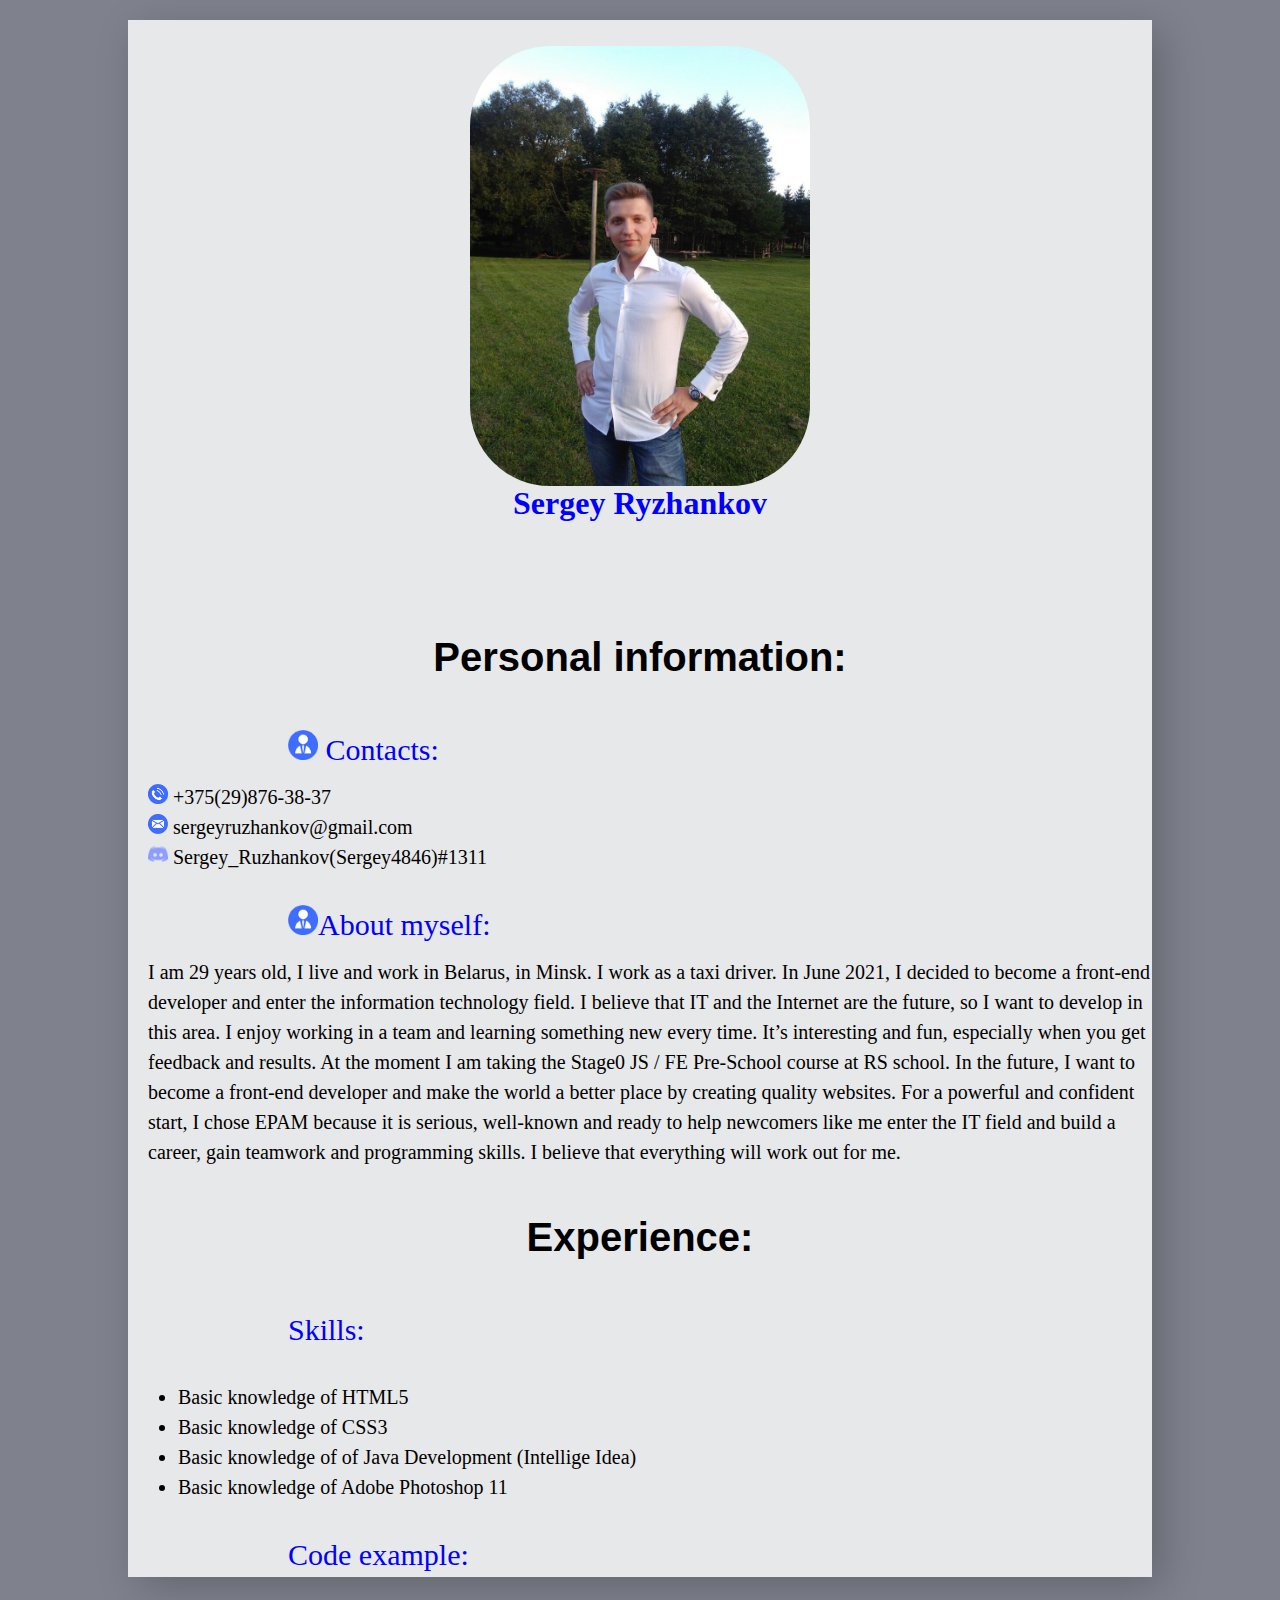
==== index.html @ 4f6778d6 "init: created html CV" ====
<!DOCTYPE html>
<html lang="en">
<head>
    <meta charset="UTF-8">
    <meta http-equiv="X-UA-Compatible" content="IE=edge">
    <meta name="viewport" content="width=device-width, initial-scale=1.0">
    <title>Sergey-Ruzhankov-CV</title>
    <link rel="stylesheet" href="style.css">
</head>
<body>
    <div class="container">          
        <p class="myphoto">
            <img src="./images/photo.jpg" alt="photo" width="340px" height="440px" class="myphoto">        
            </p>    
            <h1 class="colorh1">Sergey Ryzhankov</h1>
            <p class="inform">Personal information:</p>
            <p class="inform2"><img src="./images/contacts.png" width="30px" height="30px"> Contacts:</p>
            <p class="contacts"><img src="./images/phone.png" width="20px" height="20px"> +375(29)876-38-37</p>
            <p class="contacts"><img src="./images/email.png" width="20px" height="20px"> sergeyruzhankov@gmail.com</p>
            <p class="contacts"><img src="./images/discord.png" width="20px" height="=20px"> Sergey_Ruzhankov(Sergey4846)#1311</p>
            <p class="inform2"><img src="./images/contacts.png" width="30px" height="30px">About myself:</p>
            <p class="contacts"> I am 29 years old, I live and work in Belarus, in Minsk. I work as a taxi driver. 
                In June 2021, I decided to become a front-end developer and enter the information technology field. 
                I believe that IT and the Internet are the future, so I want to develop in this area. 
                I enjoy working in a team and learning something new every time. 
                It’s interesting and fun, especially when you get feedback and results. 
                At the moment I am taking the Stage0 JS / FE Pre-School course at RS school. In the future, 
                I want to become a front-end developer and make the world a better place by creating quality websites. 
                For a powerful and confident start, I chose EPAM because it is serious, 
                well-known and ready to help newcomers like me enter the IT field and build a career, 
                gain teamwork and programming skills. I believe that everything will work out for me.</p>
            <p class="inform">Experience:</p>
            <p class="inform2">Skills:</p>
            <ul>
                <li class="skills">Basic knowledge of HTML5</li>
                <li class="skills">Basic knowledge of CSS3</li>
                <li class="skills">Basic knowledge of of Java Development (Intellige Idea)</li>
                <li class="skills">Basic knowledge of Adobe Photoshop 11</li>
            </ul>
            <p class="inform2">Code example:</p>
            



    </div>
   
    
</body>
</html>
---- style.css ----
.container {
    margin: 20px auto;
    width: 1024px;
    line-height: 1.5;
    padding-top: 10px;
    background-color: #e7e8e9;
    box-shadow: 10px 10px 40px -1px rgba(0, 0, 0, 0.23);
   }
   body {
    box-sizing: border-box;
    background-color: #7f828d;
  }
  .myphoto {
    text-align: center;
    border-style: solid;
    border-radius: 80px;
    border: 3px;       
    }
   .colorh1 {
       color: blue;
       text-align: center;
       margin-top: -30px;
       margin-bottom: 100px;
       }
   .inform {
       text-align: center;
       font-size: 40px;
       font-weight: bold;
       font-family: sans-serif;
   }
   .inform2 {
       color: blue;
       margin-left: 160px;
       margin-bottom: 30px;  
       font-size: 30px;     

   }
   .contacts {
       font-size: 20px;
       margin-left: 20px;
       margin-top: -20px;
   }
   .skills {
       font-size: 20px;
       margin-left: 10px;
   }
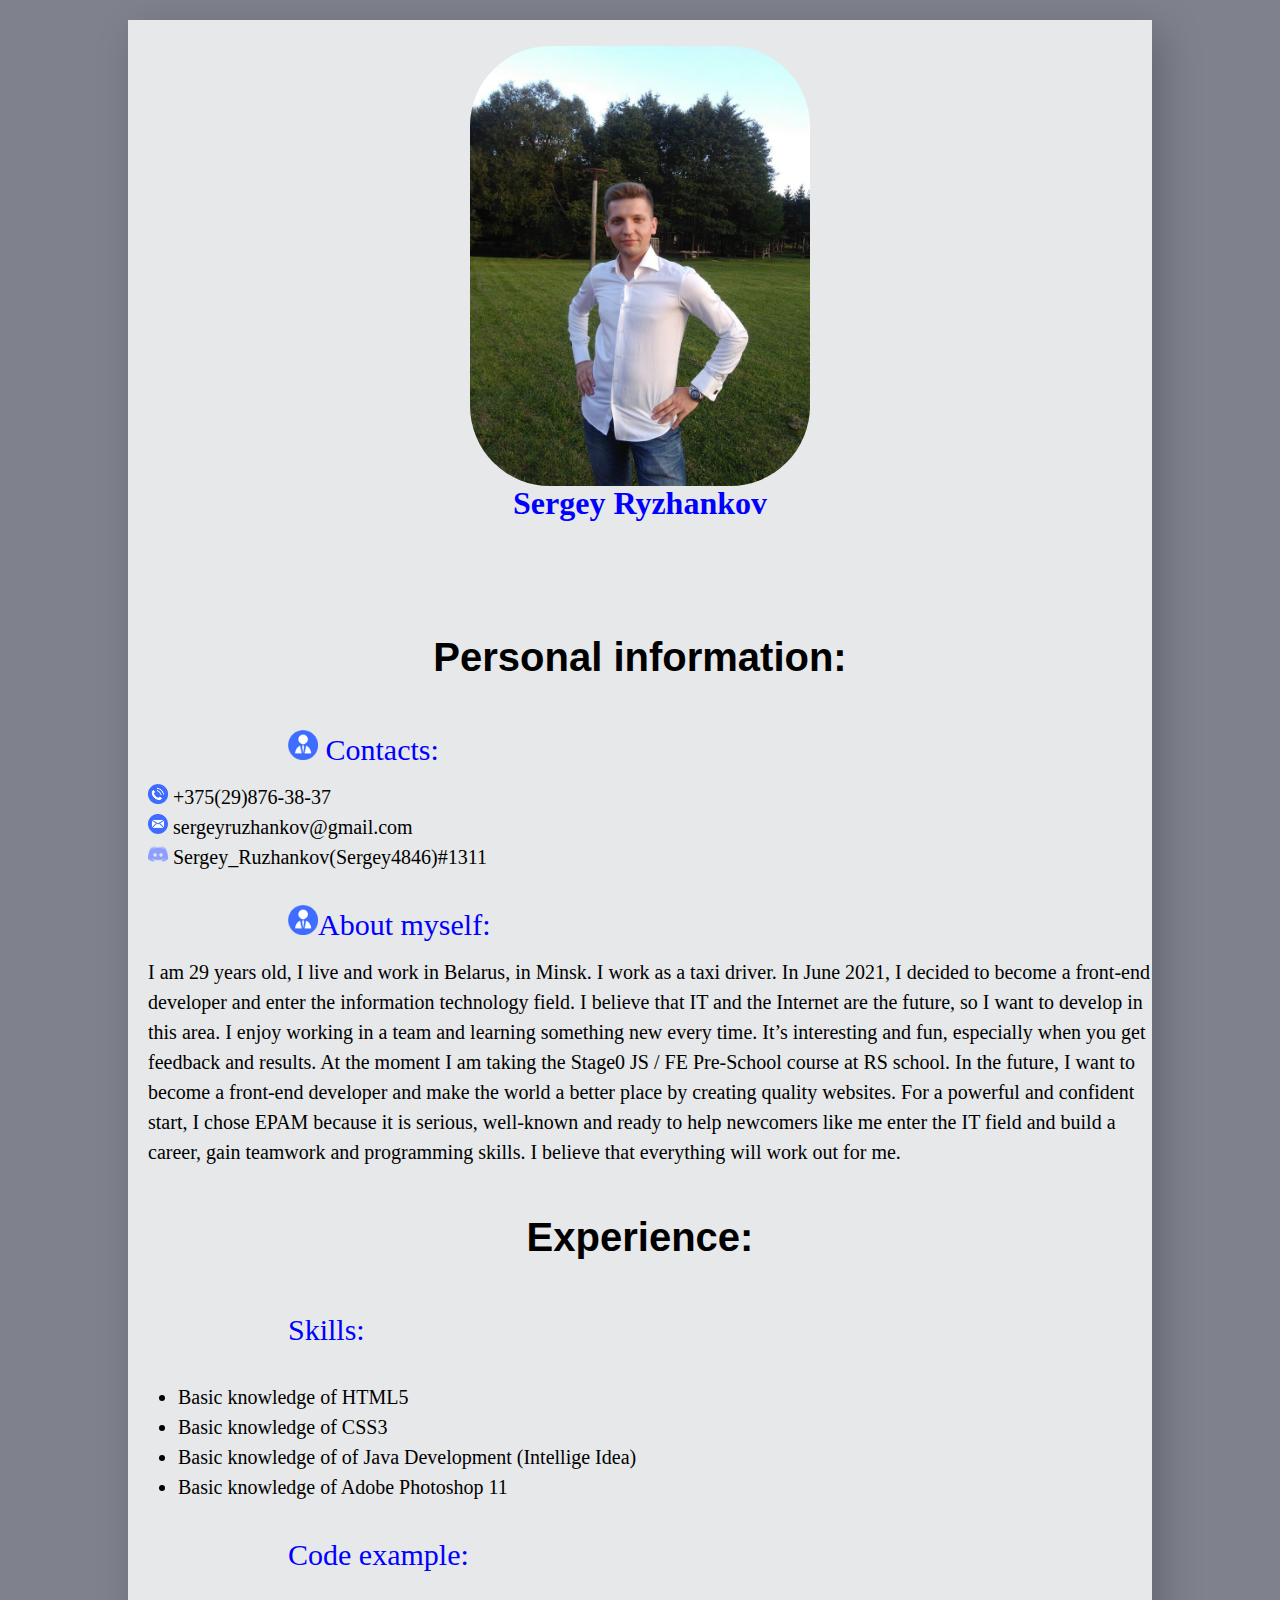
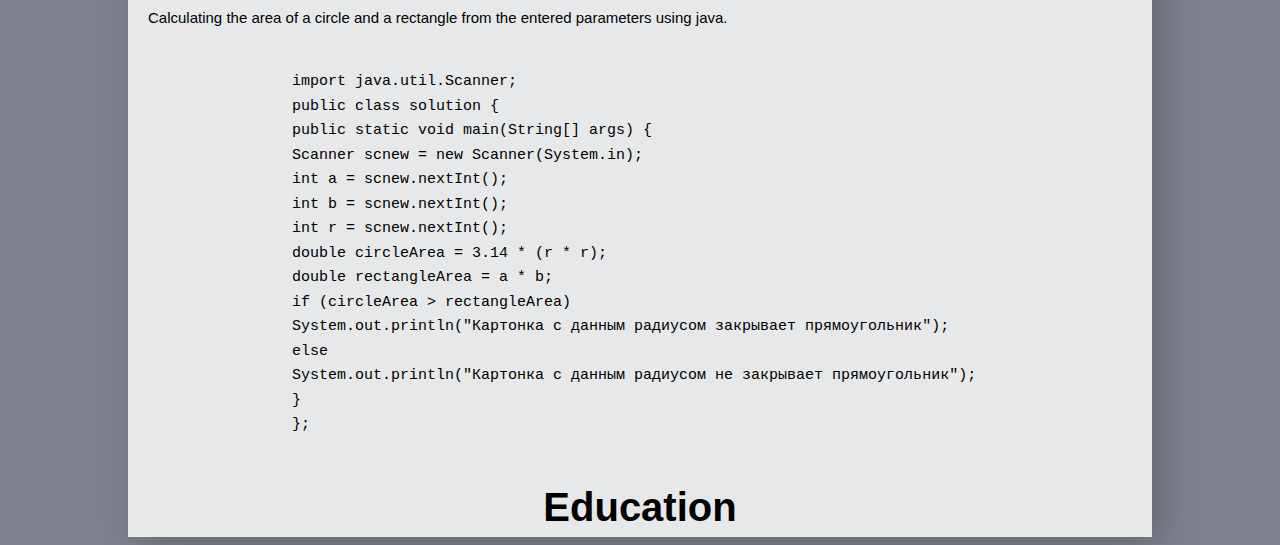
==== commit 1da7585e: "init:create html CV" ====
--- a/index.html
+++ b/index.html
@@ -38,6 +38,25 @@
                 <li class="skills">Basic knowledge of Adobe Photoshop 11</li>
             </ul>
             <p class="inform2">Code example:</p>
+            <p class="code">Calculating the area of ​​a circle and a rectangle from the entered parameters using java.</p>
+            <pre class="code" ><code>
+                import java.util.Scanner;
+                public class solution {
+                public static void main(String[] args) {
+                Scanner scnew = new Scanner(System.in);
+                int a = scnew.nextInt();
+                int b = scnew.nextInt();
+                int r = scnew.nextInt();
+                double circleArea = 3.14 * (r * r);
+                double rectangleArea = a * b;
+                if (circleArea > rectangleArea)
+                System.out.println("Картонка с данным радиусом закрывает прямоугольник");
+                else
+                System.out.println("Картонка с данным радиусом не закрывает прямоугольник");
+                }
+                }; </code></pre>
+                <p class="inform">Education</p>
+
             
 
 
--- a/style.css
+++ b/style.css
@@ -43,4 +43,9 @@
    .skills {
        font-size: 20px;
        margin-left: 10px;
+   }
+   .code{
+       margin-left: 20px;
+       font-family: sans-serif;
+       font-size: 15px;
    }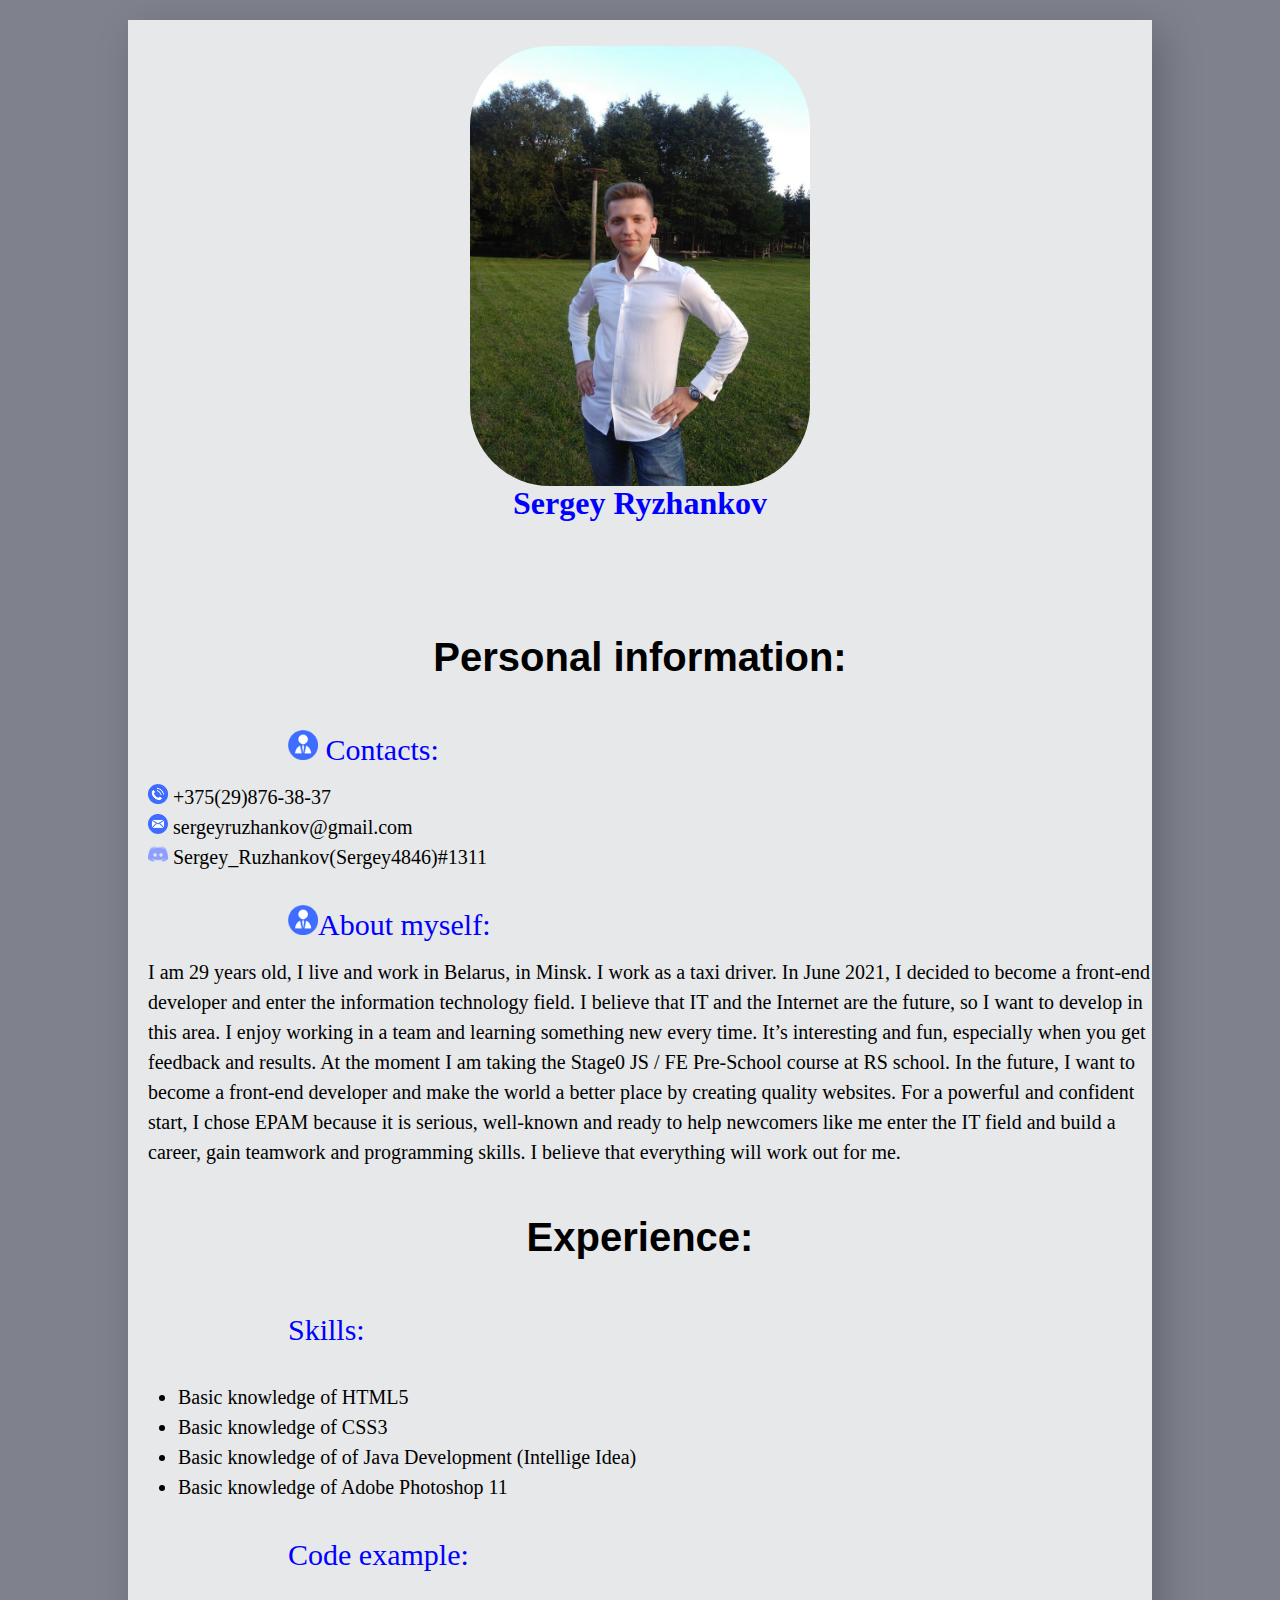
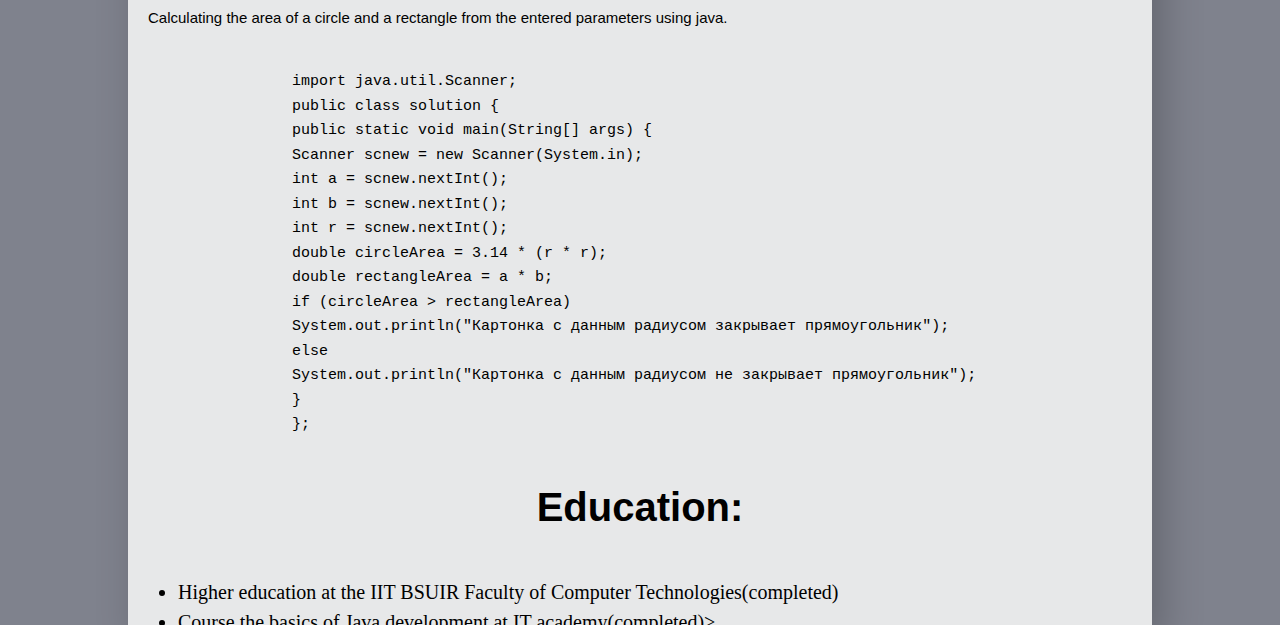
==== commit 5192825a: "init: create html CV" ====
--- a/index.html
+++ b/index.html
@@ -55,7 +55,12 @@
                 System.out.println("Картонка с данным радиусом не закрывает прямоугольник");
                 }
                 }; </code></pre>
-                <p class="inform">Education</p>
+                <p class="inform">Education:</p>
+                <ul>
+                    <li class="skills">Higher education at the IIT BSUIR Faculty of Computer Technologies(completed)</li>
+                    <li class="skills">Course the basics of Java development at IT academy(completed)></li>
+                    
+                </ul>
 
             
 
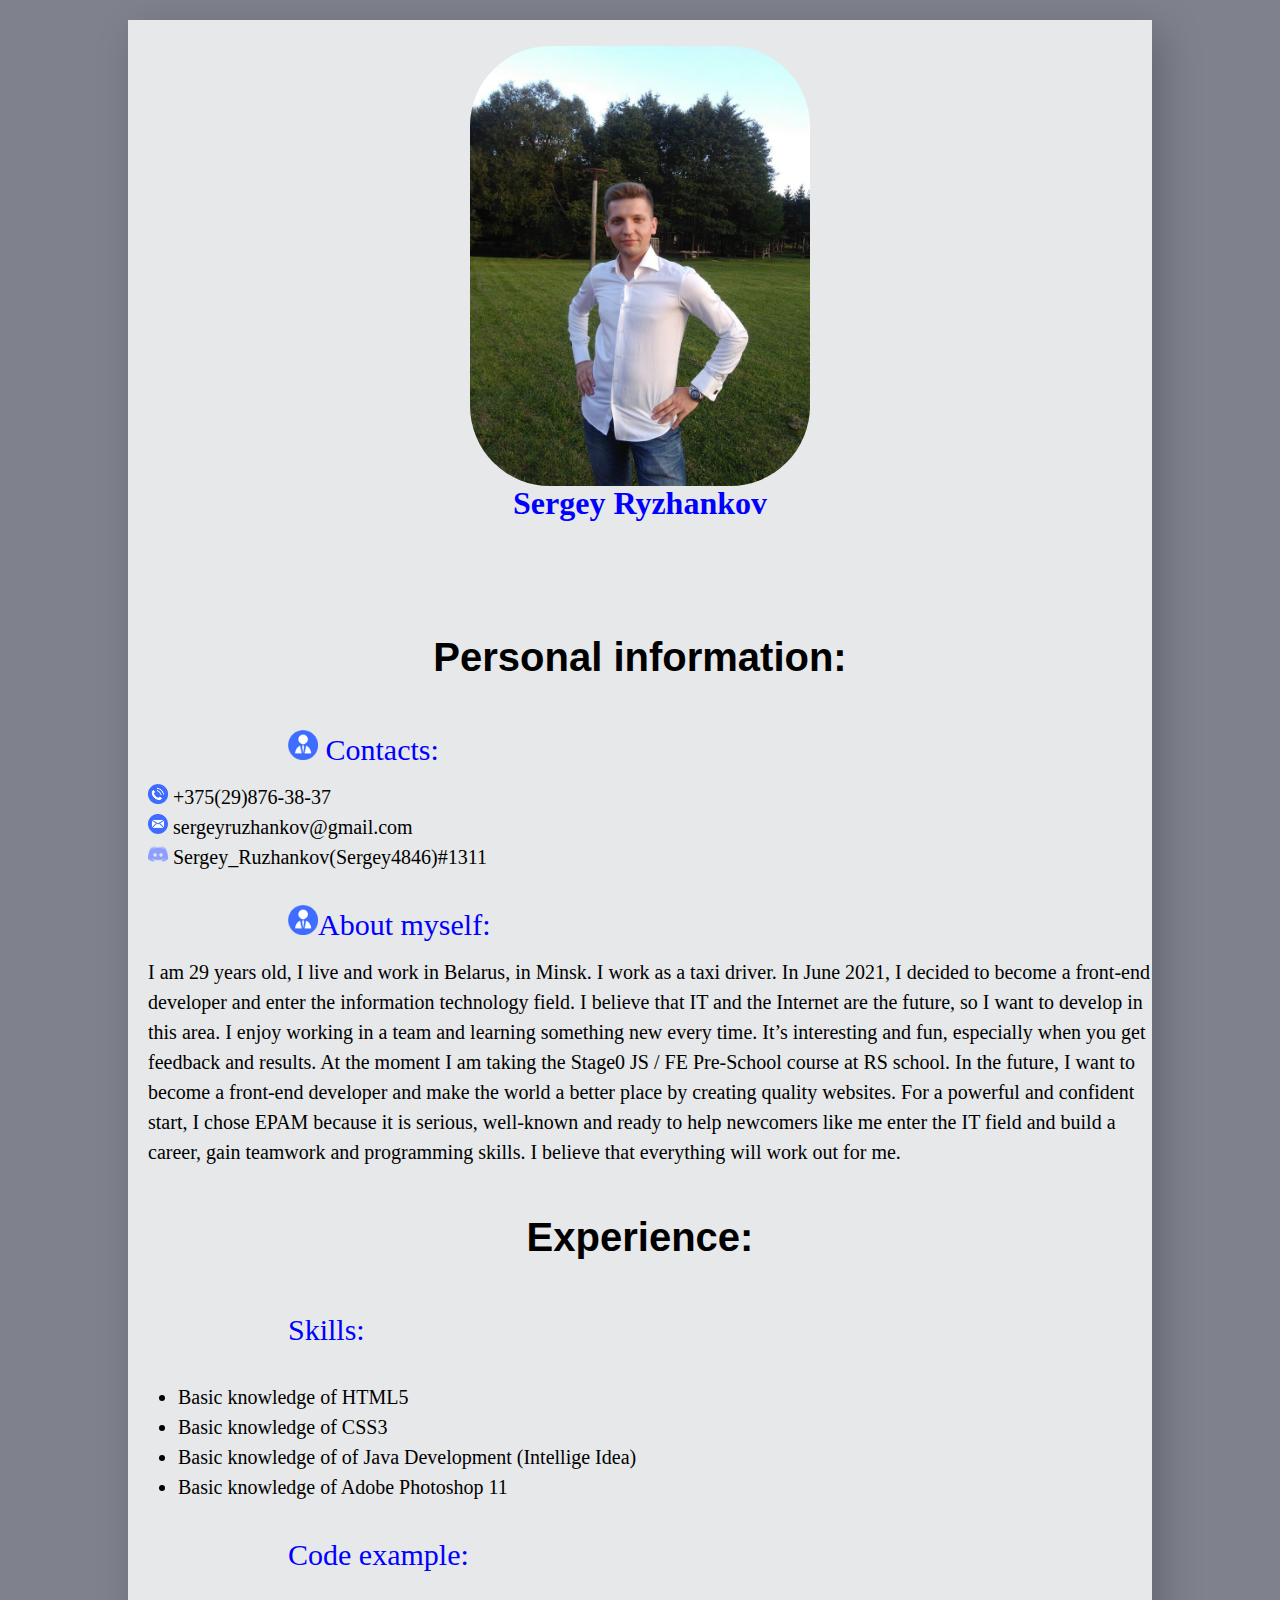
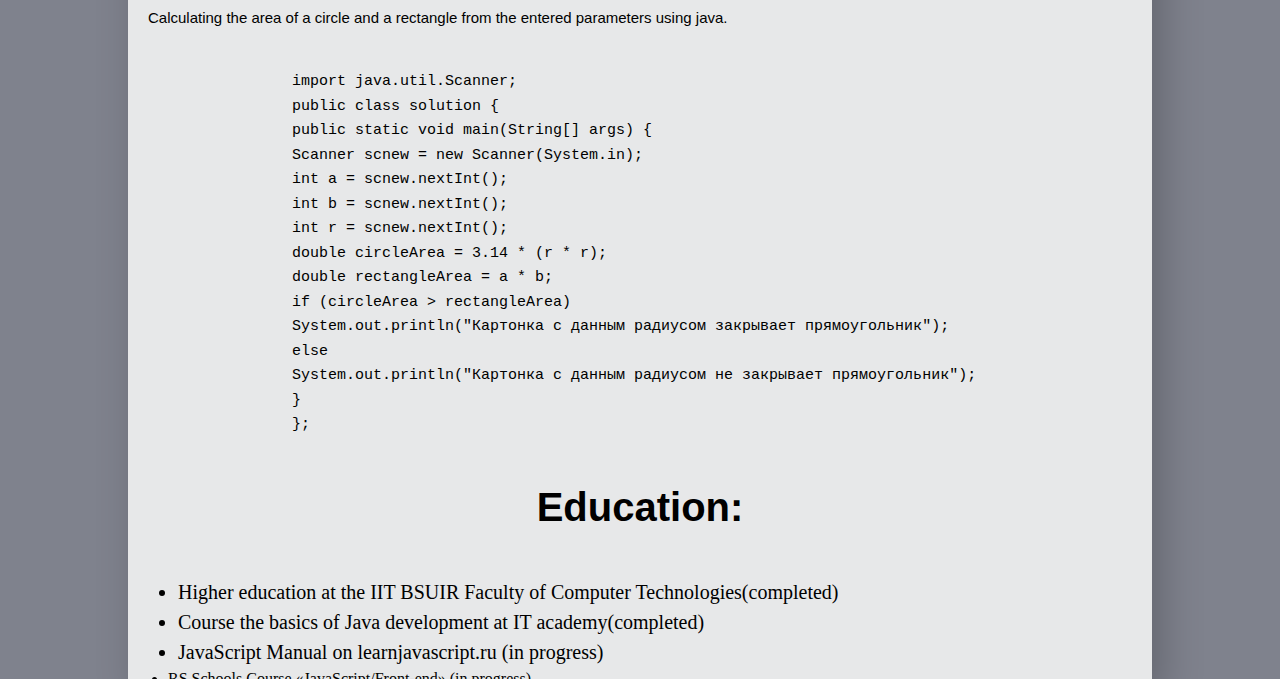
==== commit 18ee7478: "fix: fixed html CV" ====
--- a/index.html
+++ b/index.html
@@ -58,8 +58,9 @@
                 <p class="inform">Education:</p>
                 <ul>
                     <li class="skills">Higher education at the IIT BSUIR Faculty of Computer Technologies(completed)</li>
-                    <li class="skills">Course the basics of Java development at IT academy(completed)></li>
-                    
+                    <li class="skills">Course the basics of Java development at IT academy(completed)</li>
+                    <li class="skills">JavaScript Manual on learnjavascript.ru (in progress)</li>
+                    <li>RS Schools Course «JavaScript/Front-end» (in progress)</li>                    
                 </ul>
 
             
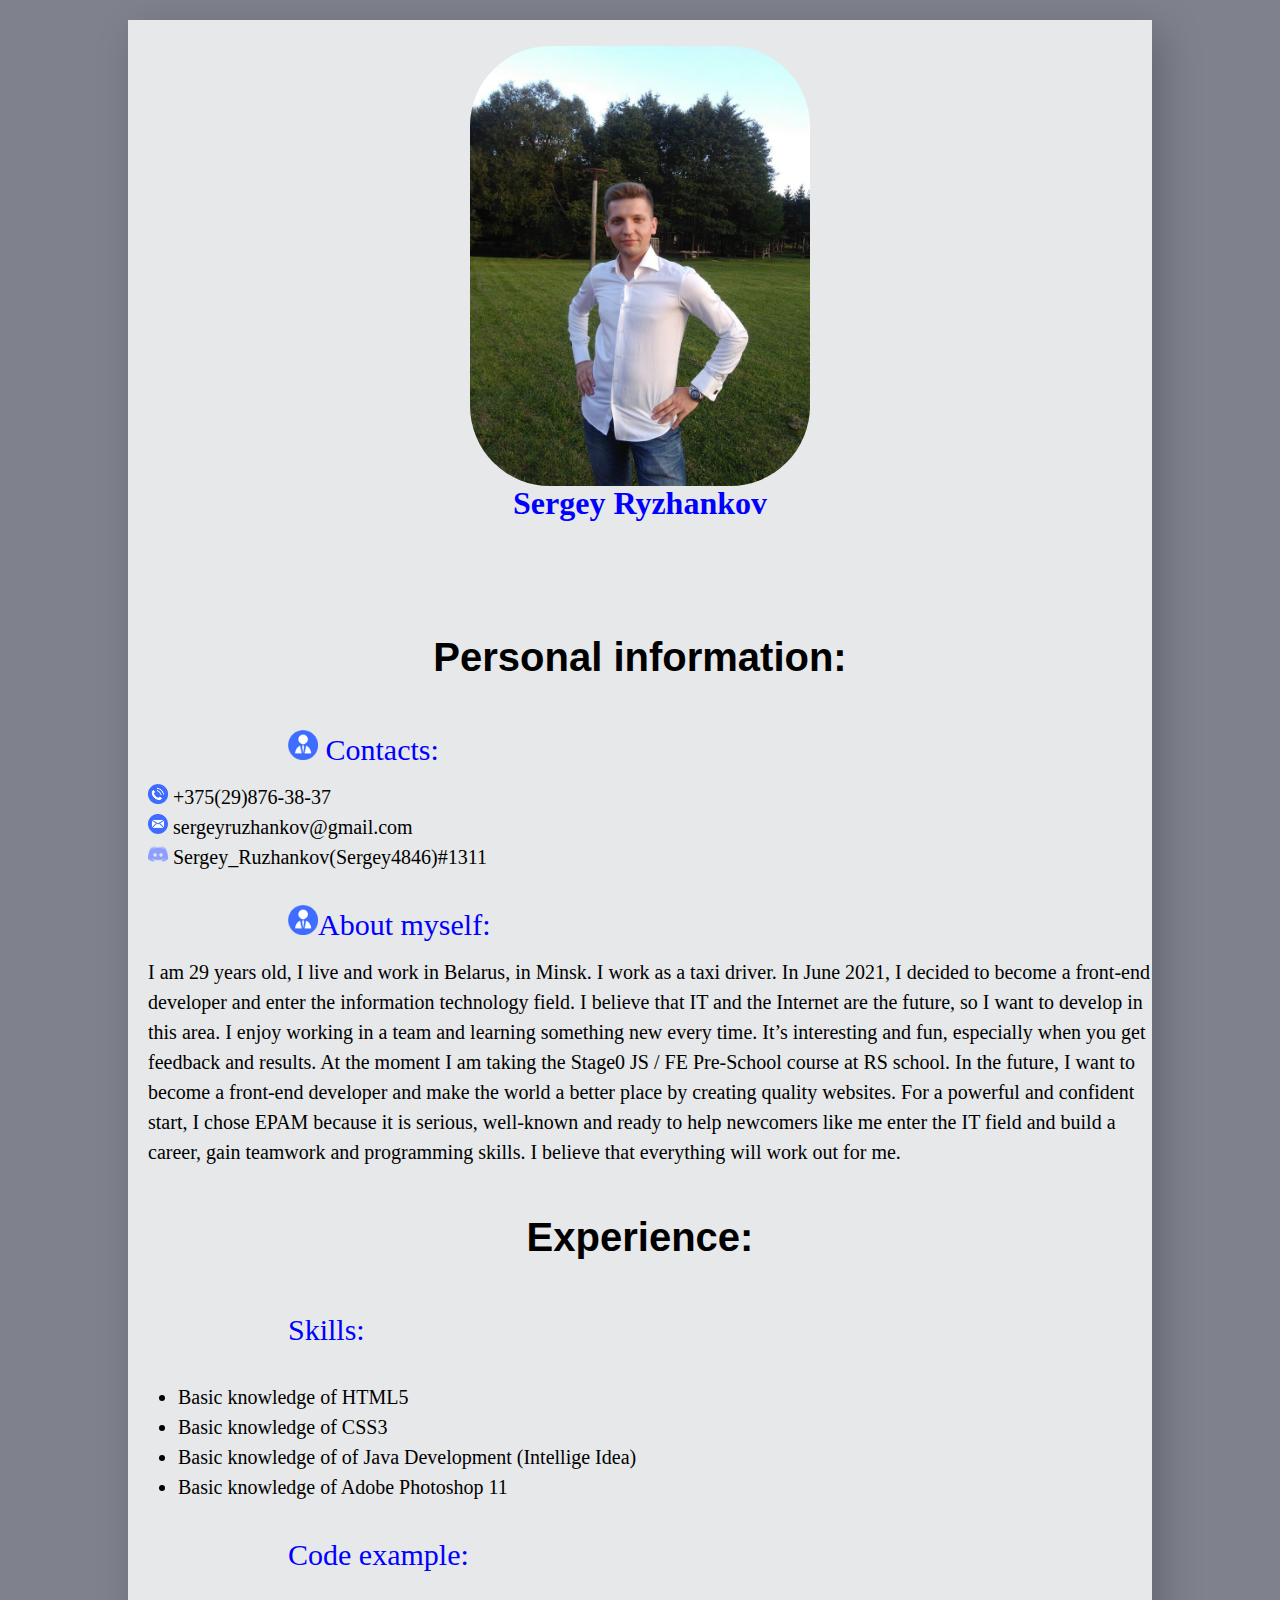
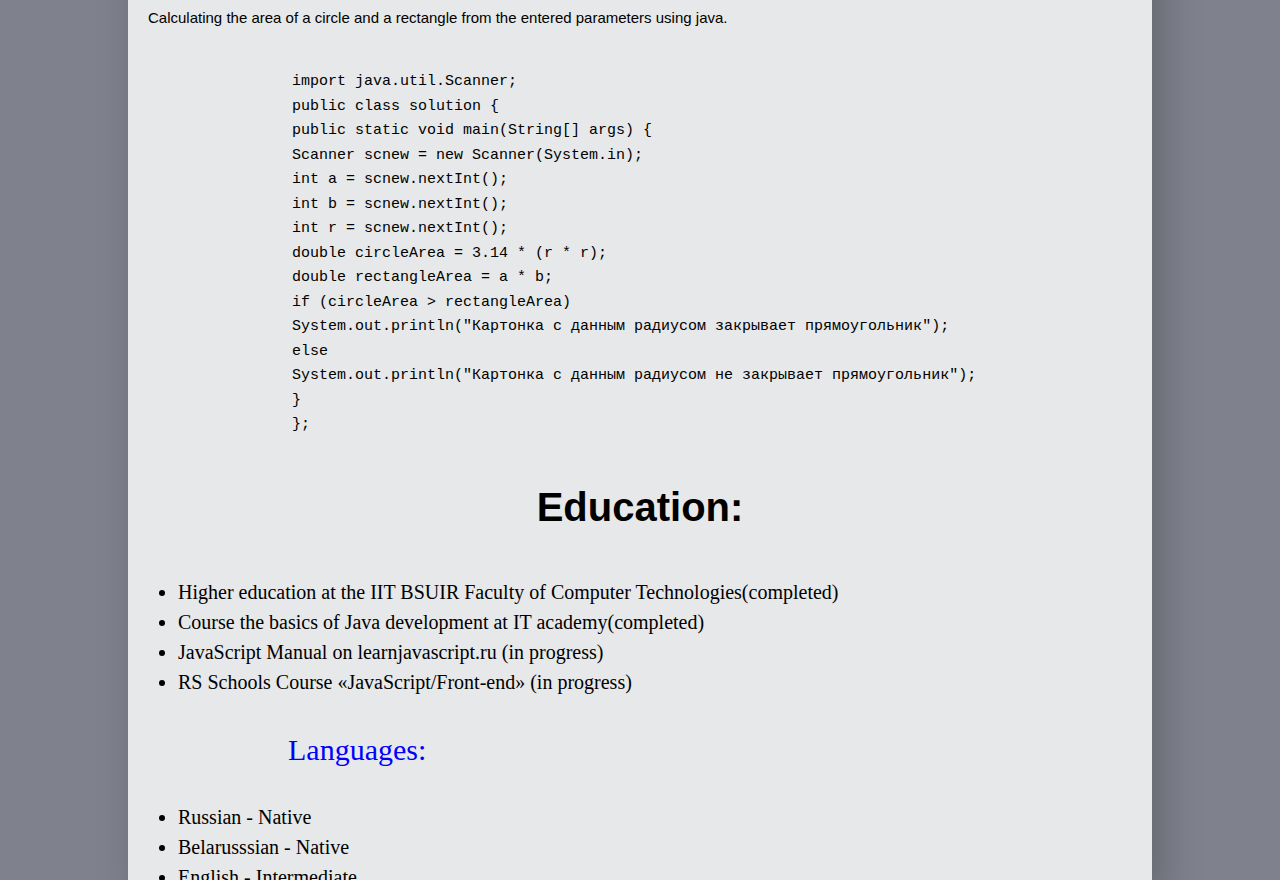
==== commit ca3d30e0: "fix: fixed mistakes on  html CV" ====
--- a/index.html
+++ b/index.html
@@ -60,7 +60,13 @@
                     <li class="skills">Higher education at the IIT BSUIR Faculty of Computer Technologies(completed)</li>
                     <li class="skills">Course the basics of Java development at IT academy(completed)</li>
                     <li class="skills">JavaScript Manual on learnjavascript.ru (in progress)</li>
-                    <li>RS Schools Course «JavaScript/Front-end» (in progress)</li>                    
+                    <li class="skills">RS Schools Course «JavaScript/Front-end» (in progress)</li>                    
+                </ul>
+                <p class="inform2">Languages:</p>
+                <ul>
+                    <li class="skills">Russian - Native</li>
+                    <li class="skills">Belarusssian - Native</li>
+                    <li class="skills">English - Intermediate</li>
                 </ul>
 
             
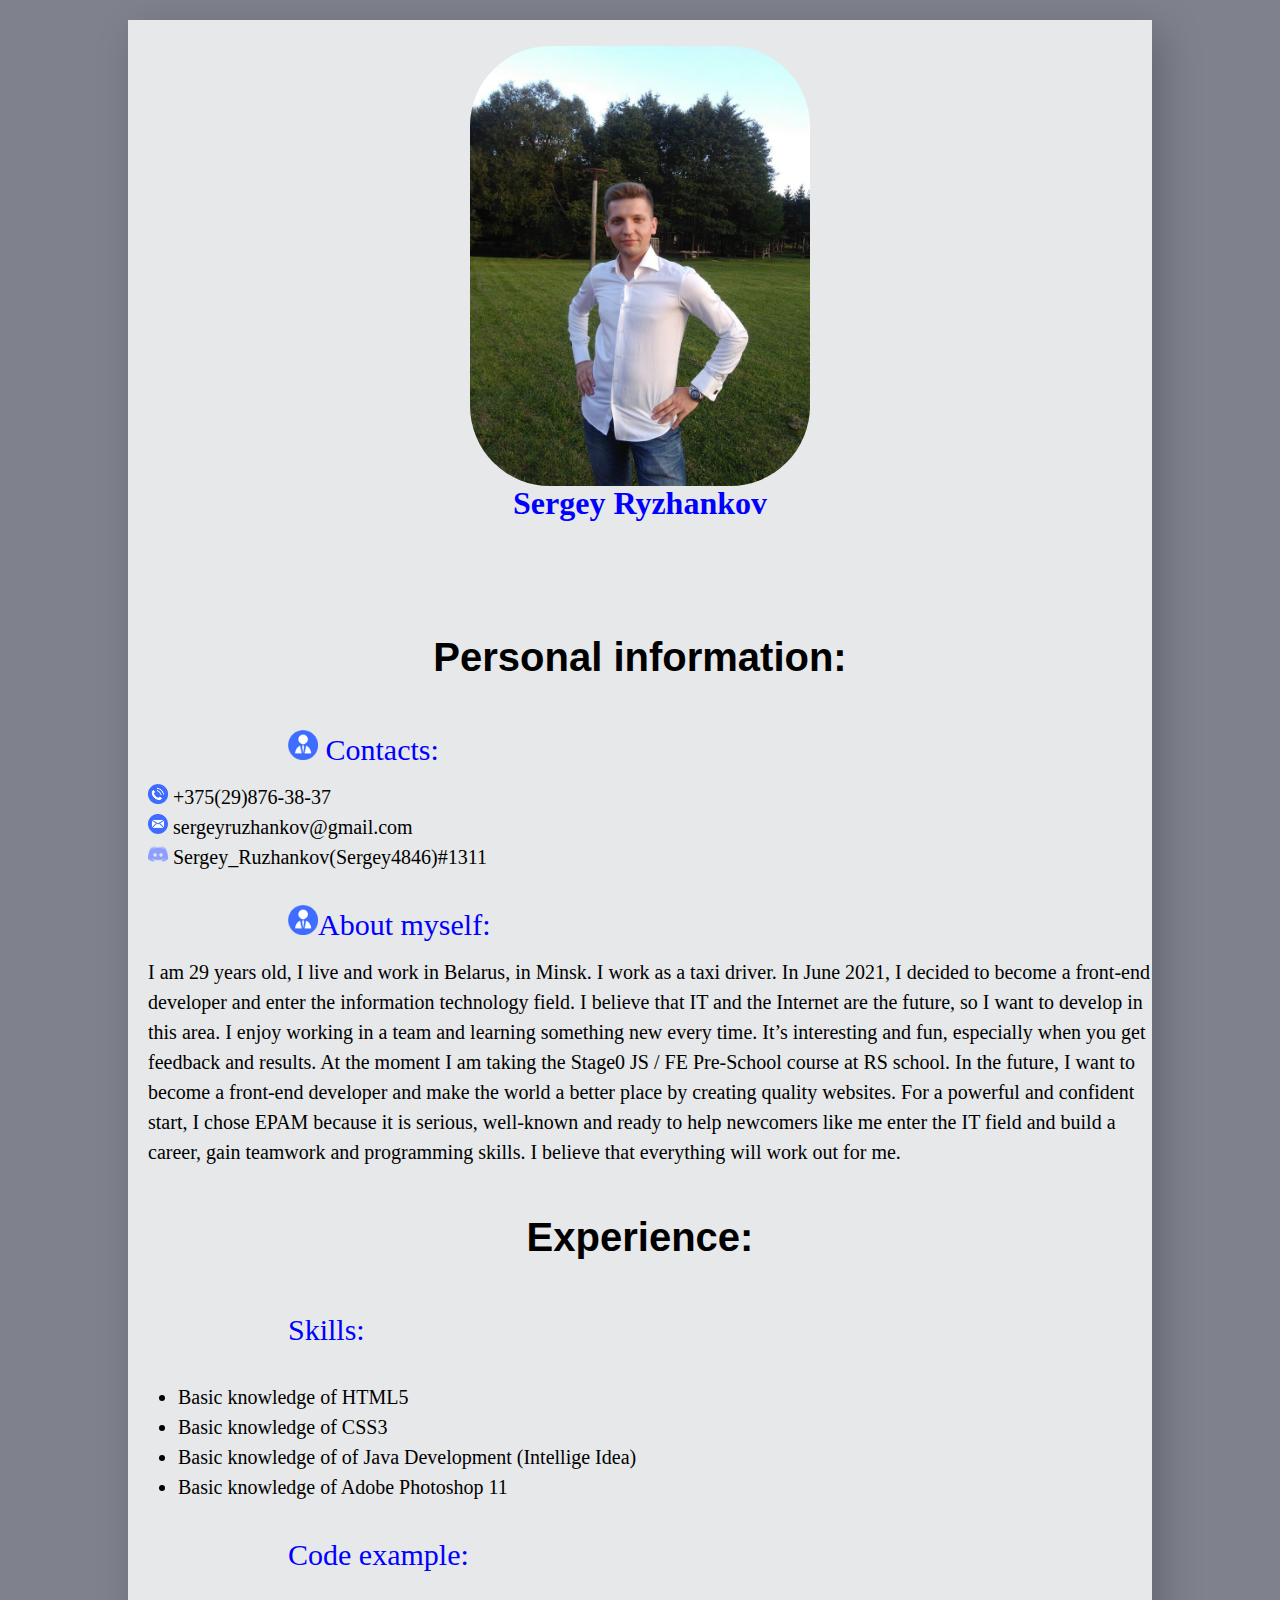
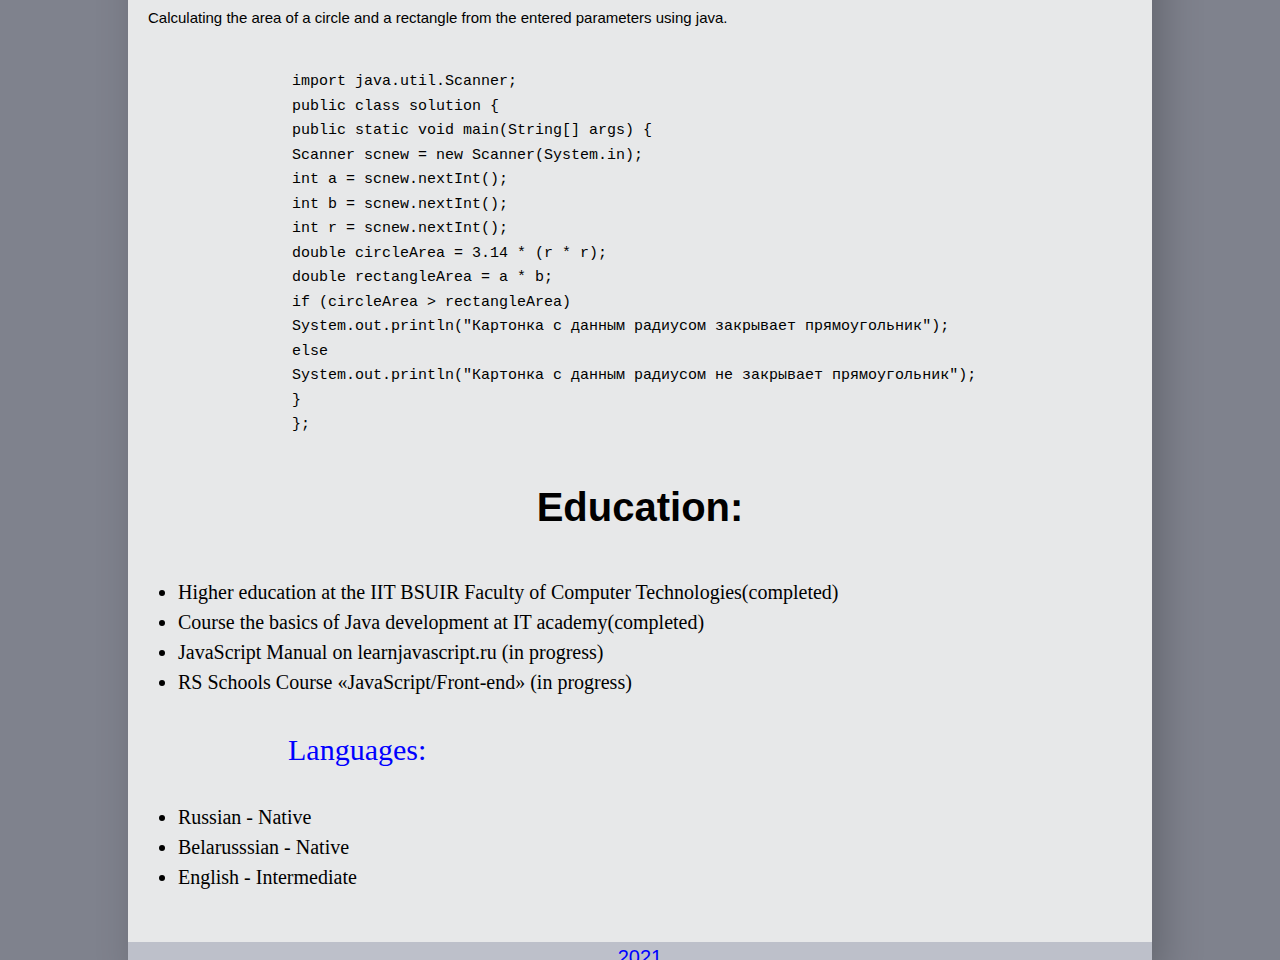
==== commit 861e6427: "fix: fixed mistakes on  html CV" ====
--- a/index.html
+++ b/index.html
@@ -68,11 +68,7 @@
                     <li class="skills">Belarusssian - Native</li>
                     <li class="skills">English - Intermediate</li>
                 </ul>
-
-            
-
-
-
+                <footer class="footer">2021</footer>       
     </div>
    
     
--- a/style.css
+++ b/style.css
@@ -48,4 +48,13 @@
        margin-left: 20px;
        font-family: sans-serif;
        font-size: 15px;
+   }
+   .footer{
+       background-color: #bdc0ca;
+       font-family: Arial;
+       font-size: 20px;
+       font-style: initial;
+       color: blue;
+       text-align: center;
+       margin-top: 50px;
    }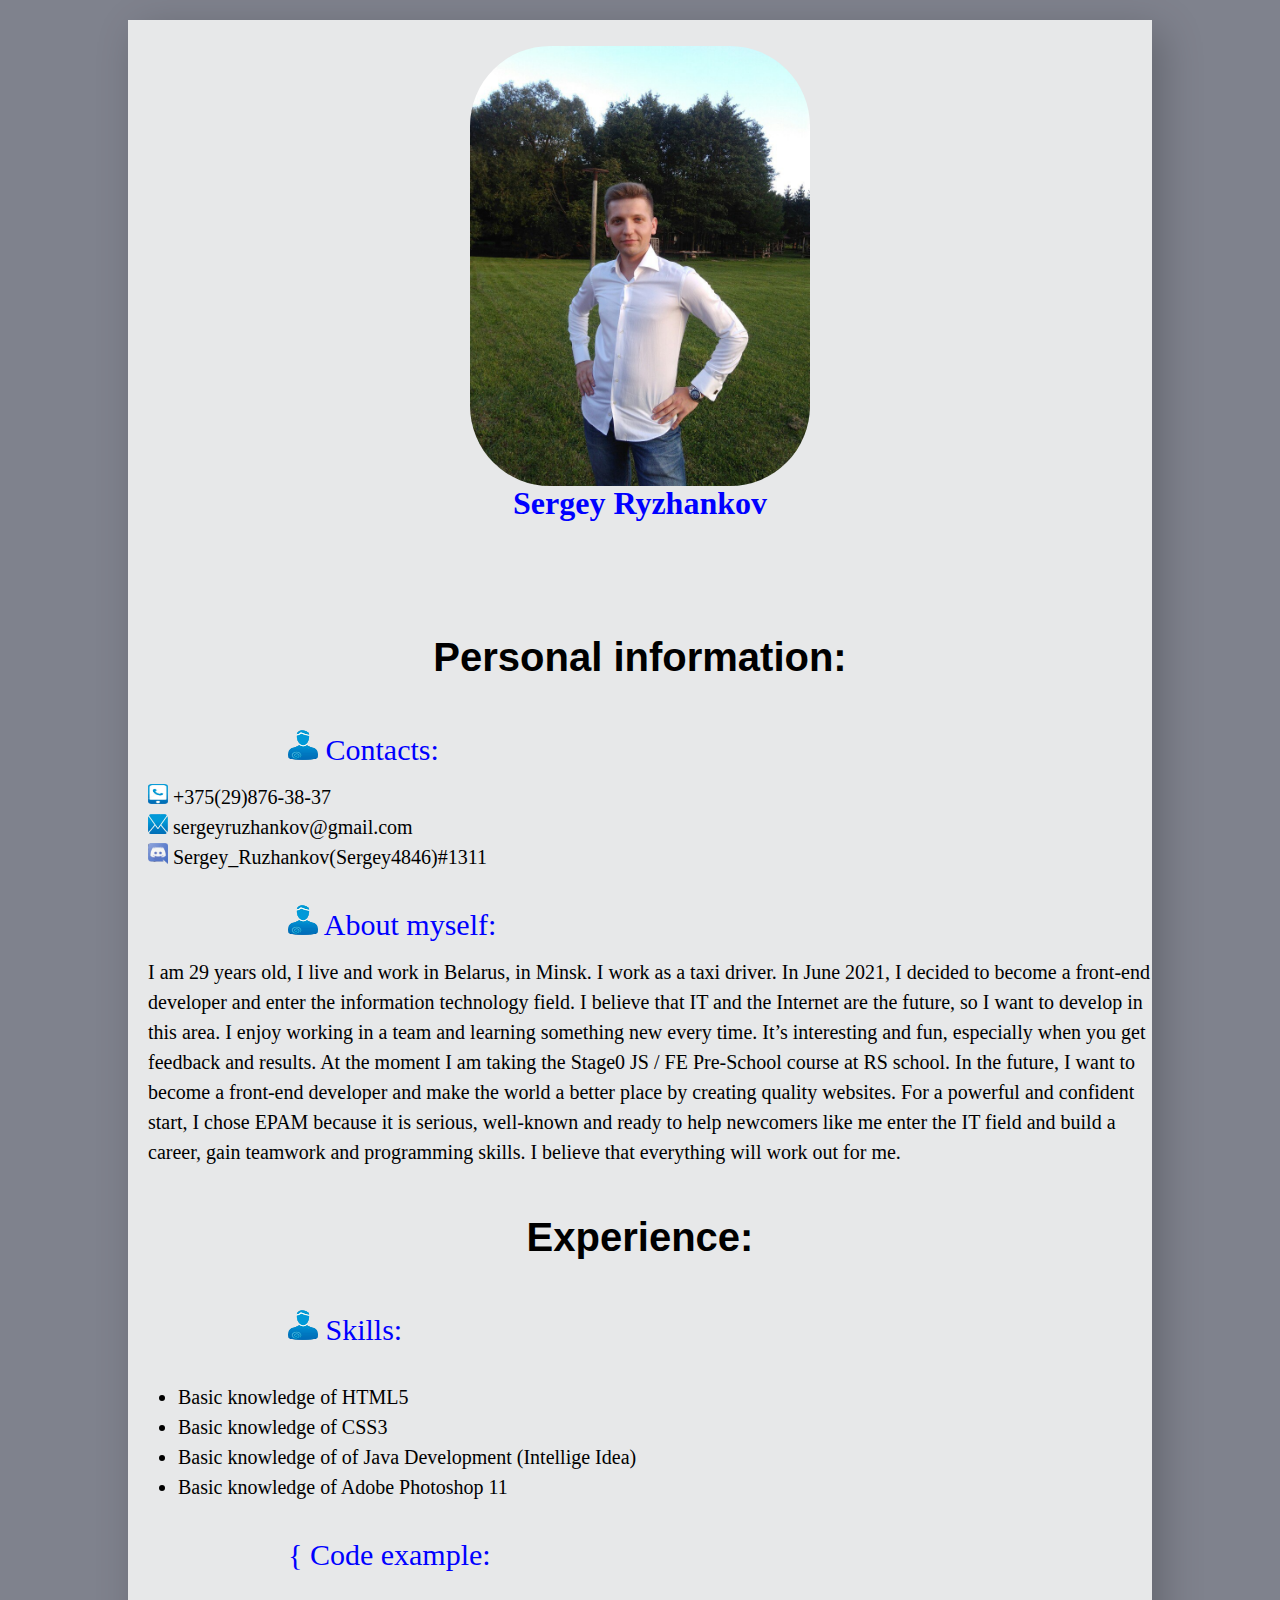
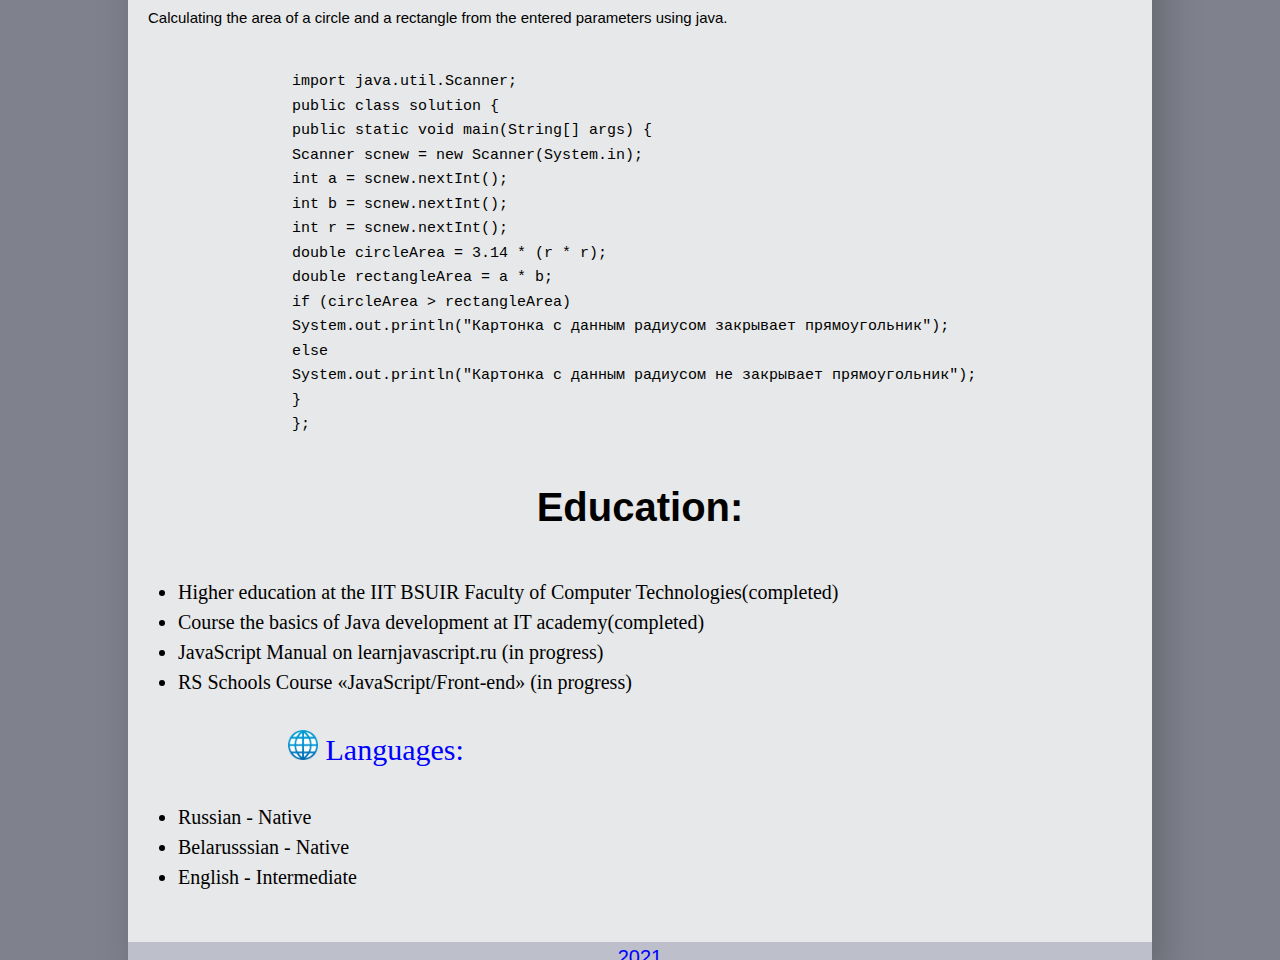
==== commit 72064aeb: "fix: added photos" ====
--- a/index.html
+++ b/index.html
@@ -18,7 +18,7 @@
             <p class="contacts"><img src="./images/phone.png" width="20px" height="20px"> +375(29)876-38-37</p>
             <p class="contacts"><img src="./images/email.png" width="20px" height="20px"> sergeyruzhankov@gmail.com</p>
             <p class="contacts"><img src="./images/discord.png" width="20px" height="=20px"> Sergey_Ruzhankov(Sergey4846)#1311</p>
-            <p class="inform2"><img src="./images/contacts.png" width="30px" height="30px">About myself:</p>
+            <p class="inform2"><img src="./images/contacts.png" width="30px" height="30px"> About myself:</p>
             <p class="contacts"> I am 29 years old, I live and work in Belarus, in Minsk. I work as a taxi driver. 
                 In June 2021, I decided to become a front-end developer and enter the information technology field. 
                 I believe that IT and the Internet are the future, so I want to develop in this area. 
@@ -30,14 +30,14 @@
                 well-known and ready to help newcomers like me enter the IT field and build a career, 
                 gain teamwork and programming skills. I believe that everything will work out for me.</p>
             <p class="inform">Experience:</p>
-            <p class="inform2">Skills:</p>
+            <p class="inform2"><img src="./images/contacts.png" width="30px" height="30px"> Skills:</p>
             <ul>
                 <li class="skills">Basic knowledge of HTML5</li>
                 <li class="skills">Basic knowledge of CSS3</li>
                 <li class="skills">Basic knowledge of of Java Development (Intellige Idea)</li>
                 <li class="skills">Basic knowledge of Adobe Photoshop 11</li>
             </ul>
-            <p class="inform2">Code example:</p>
+            <p class="inform2">{ Code example:</p>
             <p class="code">Calculating the area of ​​a circle and a rectangle from the entered parameters using java.</p>
             <pre class="code" ><code>
                 import java.util.Scanner;
@@ -62,7 +62,7 @@
                     <li class="skills">JavaScript Manual on learnjavascript.ru (in progress)</li>
                     <li class="skills">RS Schools Course «JavaScript/Front-end» (in progress)</li>                    
                 </ul>
-                <p class="inform2">Languages:</p>
+                <p class="inform2"><img src="./images/languages.png" width="30px" height="30px"> Languages:</p>
                 <ul>
                     <li class="skills">Russian - Native</li>
                     <li class="skills">Belarusssian - Native</li>
